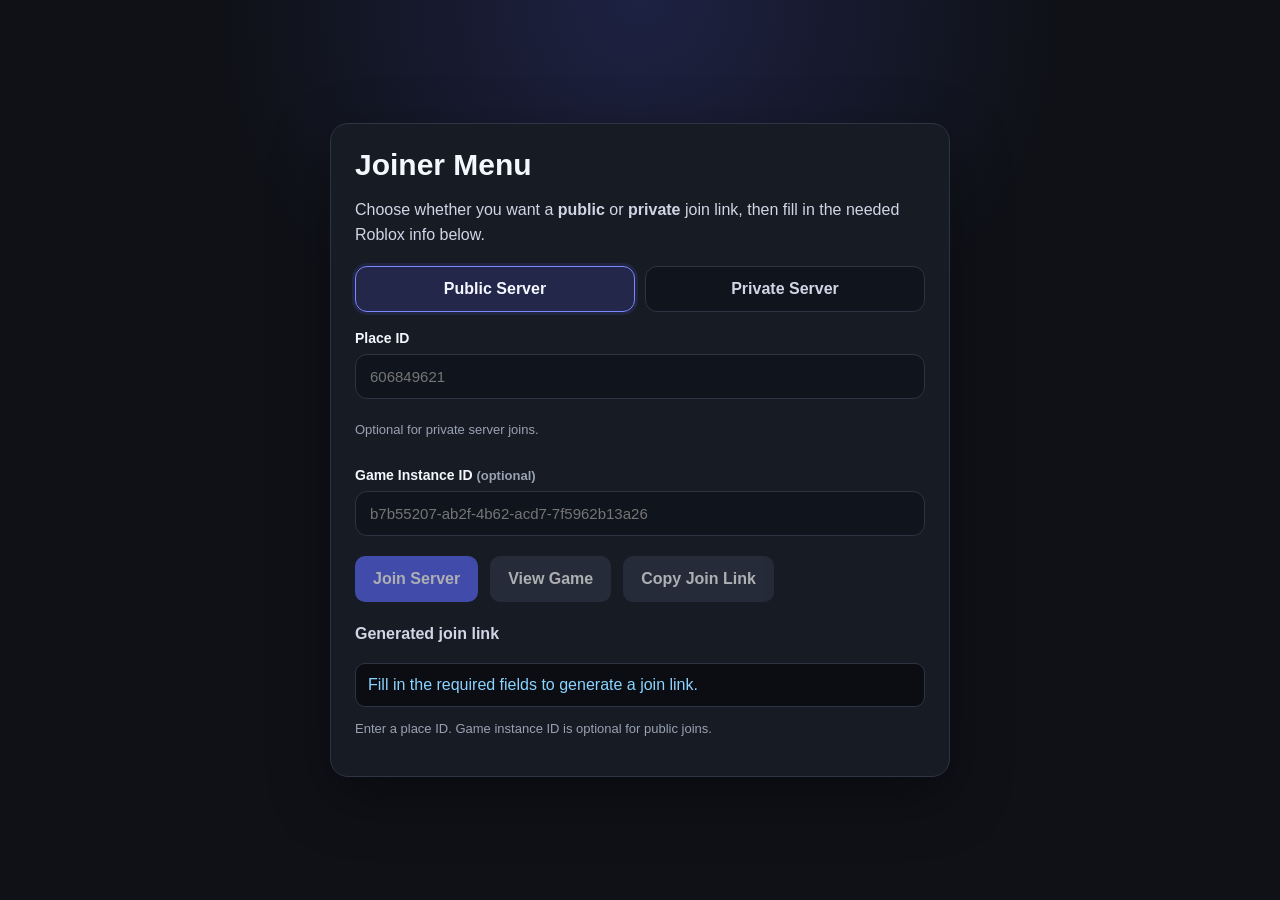
==== menu/index.html @ 6a142265 "Relax private join requirements and add view game action" ====
<!DOCTYPE html>
<html lang="en">
<head>
  <meta charset="utf-8" />
  <meta name="viewport" content="width=device-width, initial-scale=1" />
  <title>Joiner Menu</title>
  <link rel="stylesheet" href="../styles.css" />
</head>
<body data-page="menu">
  <main class="page">
    <section class="card">
      <h1>Joiner Menu</h1>
      <p>Choose whether you want a <strong>public</strong> or <strong>private</strong> join link, then fill in the needed Roblox info below.</p>

      <div class="toggle-row" role="radiogroup" aria-label="Join type">
        <label class="toggle-option">
          <input type="radio" name="joinType" value="public" checked />
          <span>Public Server</span>
        </label>
        <label class="toggle-option">
          <input type="radio" name="joinType" value="private" />
          <span>Private Server</span>
        </label>
      </div>

      <div class="stack">
        <div class="field">
          <label for="placeId">Place ID</label>
          <input id="placeId" inputmode="numeric" placeholder="606849621" />
          <p class="small">Optional for private server joins.</p>
        </div>

        <div id="public-fields">
          <div class="field">
            <label for="gameInstanceId">Game Instance ID <span class="small">(optional)</span></label>
            <input id="gameInstanceId" placeholder="b7b55207-ab2f-4b62-acd7-7f5962b13a26" />
          </div>
        </div>

        <div id="private-fields" class="hidden">
          <div class="field">
            <label for="privateCode">Private Server Share Link or Code</label>
            <input id="privateCode" placeholder="https://www.roblox.com/share?code=...&type=Server" />
          </div>
        </div>
      </div>

      <div class="buttons">
        <button class="button" id="launch-invite">Join Server</button>
        <button class="button secondary" id="view-game">View Game</button>
        <button class="button secondary" id="copy-link">Copy Join Link</button>
      </div>

      <p><strong>Generated join link</strong></p>
      <div class="code-block" id="generated-link">Fill in the required fields to generate a join link.</div>
      <p class="small status" id="status">Enter a place ID. Game instance ID is optional for public joins.</p>
    </section>
  </main>
  <script src="../app.js"></script>
</body>
</html>
---- styles.css ----
:root {
  color-scheme: dark;
  --bg: #0f1117;
  --panel: #171b24;
  --panel-2: #10141c;
  --border: #2d3444;
  --text: #f5f7ff;
  --muted: #cfd6e6;
  --subtle: #98a2b3;
  --accent: #5865f2;
  --accent-2: #7c88ff;
  --code: #8bd3ff;
  --danger: #ff7b7b;
  --ok: #78f0a6;
}

* { box-sizing: border-box; }

body {
  margin: 0;
  font-family: Arial, sans-serif;
  background:
    radial-gradient(circle at top, rgba(88, 101, 242, 0.2), transparent 38%),
    var(--bg);
  color: var(--text);
  min-height: 100vh;
}

.page {
  min-height: 100vh;
  display: flex;
  align-items: center;
  justify-content: center;
  padding: 24px;
}

.card {
  width: 100%;
  max-width: 620px;
  background: var(--panel);
  border: 1px solid var(--border);
  border-radius: 18px;
  padding: 24px;
  box-shadow: 0 20px 60px rgba(0,0,0,.35);
}

h1 {
  margin: 0 0 10px;
  font-size: 30px;
}

p {
  line-height: 1.55;
  color: var(--muted);
}

.small { font-size: 13px; color: var(--subtle); }

.buttons {
  display: flex;
  flex-wrap: wrap;
  gap: 12px;
  margin: 20px 0;
}

.button,
button.button {
  appearance: none;
  border: none;
  border-radius: 10px;
  background: var(--accent);
  color: white;
  text-decoration: none;
  font-size: 16px;
  font-weight: 700;
  padding: 14px 18px;
  cursor: pointer;
  transition: transform .12s ease, opacity .12s ease, background .12s ease;
}

.button:hover,
button.button:hover { transform: translateY(-1px); }

.button.secondary,
button.button.secondary { background: var(--border); }

.button:disabled,
button.button:disabled {
  opacity: .65;
  cursor: not-allowed;
  transform: none;
}

.stack {
  display: grid;
  gap: 14px;
  margin: 18px 0;
}

.toggle-row {
  display: grid;
  grid-template-columns: repeat(2, minmax(0, 1fr));
  gap: 10px;
  margin: 18px 0 8px;
}

.toggle-option {
  position: relative;
}

.toggle-option input {
  position: absolute;
  opacity: 0;
  pointer-events: none;
}

.toggle-option span {
  display: block;
  border: 1px solid var(--border);
  background: var(--panel-2);
  color: var(--muted);
  border-radius: 12px;
  padding: 13px 14px;
  text-align: center;
  font-weight: 700;
  cursor: pointer;
}

.toggle-option input:checked + span {
  background: rgba(88, 101, 242, .18);
  border-color: var(--accent-2);
  color: var(--text);
  box-shadow: 0 0 0 3px rgba(88, 101, 242, .14);
}

.hidden {
  display: none !important;
}

.field {
  display: grid;
  gap: 8px;
}

.field label {
  font-size: 14px;
  color: var(--text);
  font-weight: 700;
}

.field input,
.field textarea {
  width: 100%;
  border: 1px solid var(--border);
  background: var(--panel-2);
  color: var(--text);
  border-radius: 12px;
  padding: 13px 14px;
  font-size: 15px;
  outline: none;
}

.field input:focus,
.field textarea:focus {
  border-color: var(--accent-2);
  box-shadow: 0 0 0 3px rgba(88, 101, 242, .18);
}

code, .code-block {
  display: block;
  background: #0b0d12;
  border: 1px solid var(--border);
  padding: 12px;
  border-radius: 10px;
  overflow-wrap: anywhere;
  color: var(--code);
}

.status {
  margin-top: 12px;
  color: var(--subtle);
}

.status.error { color: var(--danger); }
.status.ok { color: var(--ok); }

.divider {
  height: 1px;
  background: var(--border);
  margin: 18px 0;
}

.inline-link {
  color: #b9c4ff;
  text-decoration: none;
}

.inline-link:hover { text-decoration: underline; }
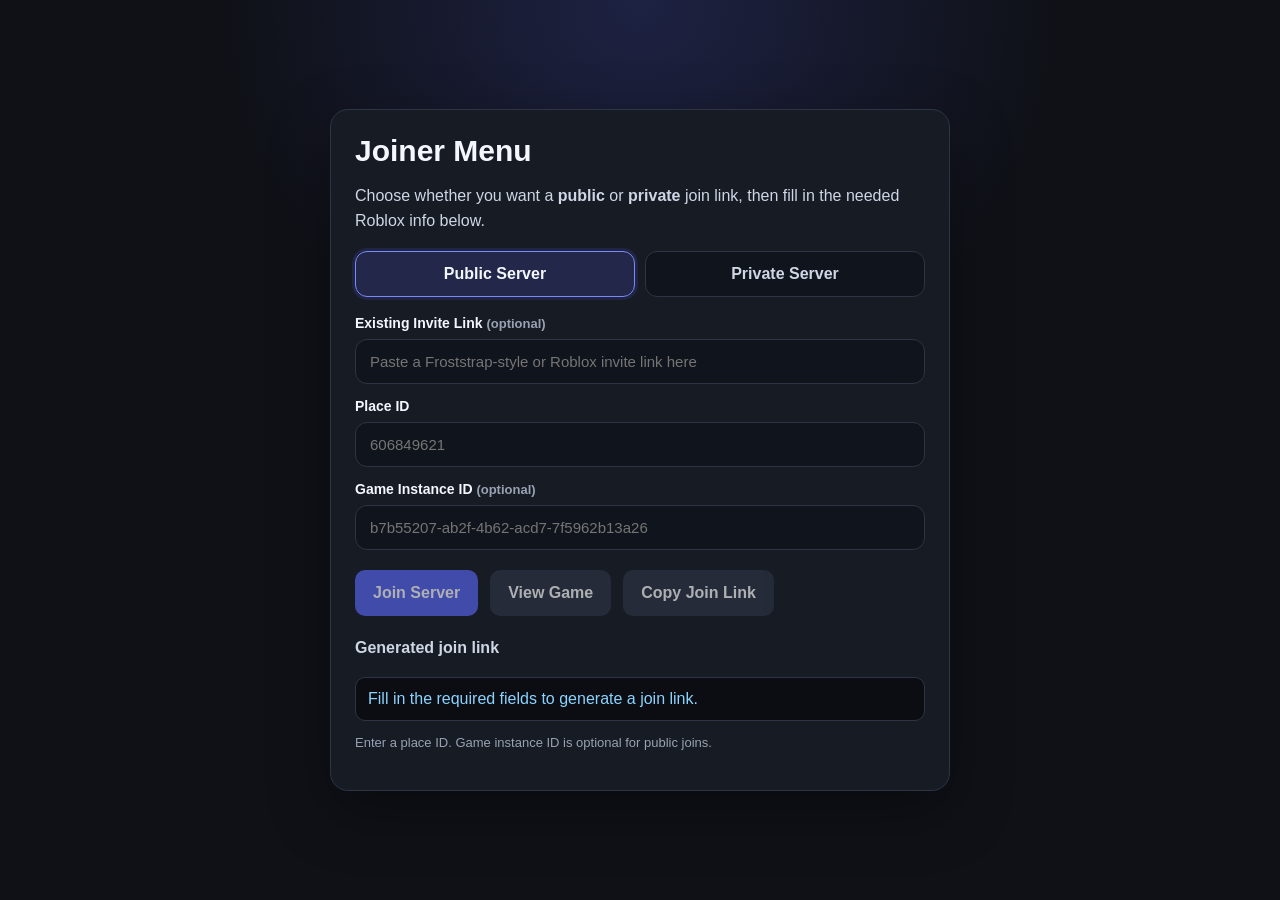
==== commit 012480aa: "Refine invite UI and accept pasted external invite links" ====
--- a/menu/index.html
+++ b/menu/index.html
@@ -25,9 +25,13 @@
 
       <div class="stack">
         <div class="field">
+          <label for="inviteLink">Existing Invite Link <span class="small">(optional)</span></label>
+          <input id="inviteLink" placeholder="Paste a Froststrap-style or Roblox invite link here" />
+        </div>
+
+        <div class="field" id="place-field">
           <label for="placeId">Place ID</label>
           <input id="placeId" inputmode="numeric" placeholder="606849621" />
-          <p class="small">Optional for private server joins.</p>
         </div>
 
         <div id="public-fields">
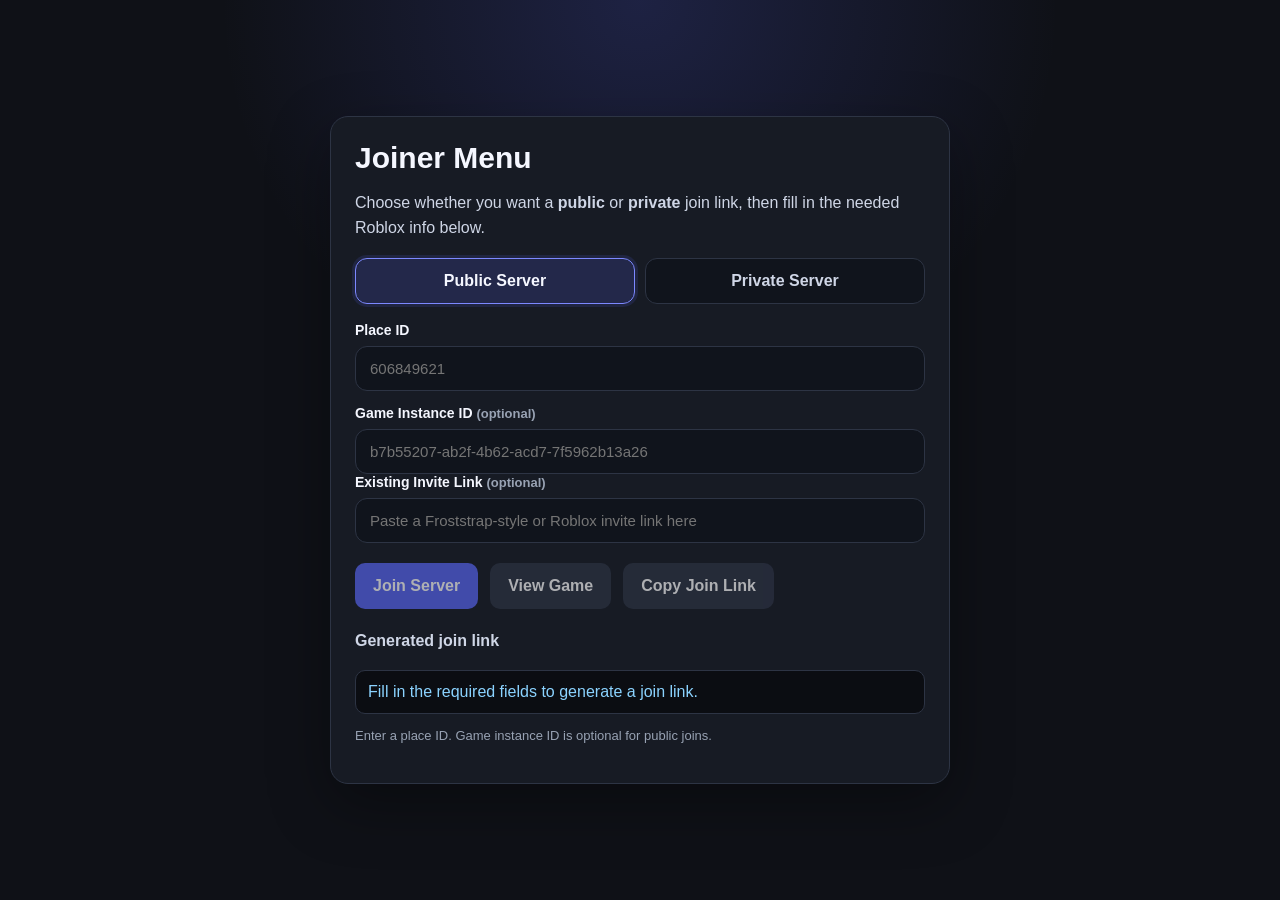
==== commit a7796ea2: "Tighten final public/private invite UX" ====
--- a/menu/index.html
+++ b/menu/index.html
@@ -24,11 +24,6 @@
       </div>
 
       <div class="stack">
-        <div class="field">
-          <label for="inviteLink">Existing Invite Link <span class="small">(optional)</span></label>
-          <input id="inviteLink" placeholder="Paste a Froststrap-style or Roblox invite link here" />
-        </div>
-
         <div class="field" id="place-field">
           <label for="placeId">Place ID</label>
           <input id="placeId" inputmode="numeric" placeholder="606849621" />
@@ -38,6 +33,10 @@
           <div class="field">
             <label for="gameInstanceId">Game Instance ID <span class="small">(optional)</span></label>
             <input id="gameInstanceId" placeholder="b7b55207-ab2f-4b62-acd7-7f5962b13a26" />
+          </div>
+          <div class="field" id="invite-link-field">
+            <label for="inviteLink">Existing Invite Link <span class="small">(optional)</span></label>
+            <input id="inviteLink" placeholder="Paste a Froststrap-style or Roblox invite link here" />
           </div>
         </div>
 
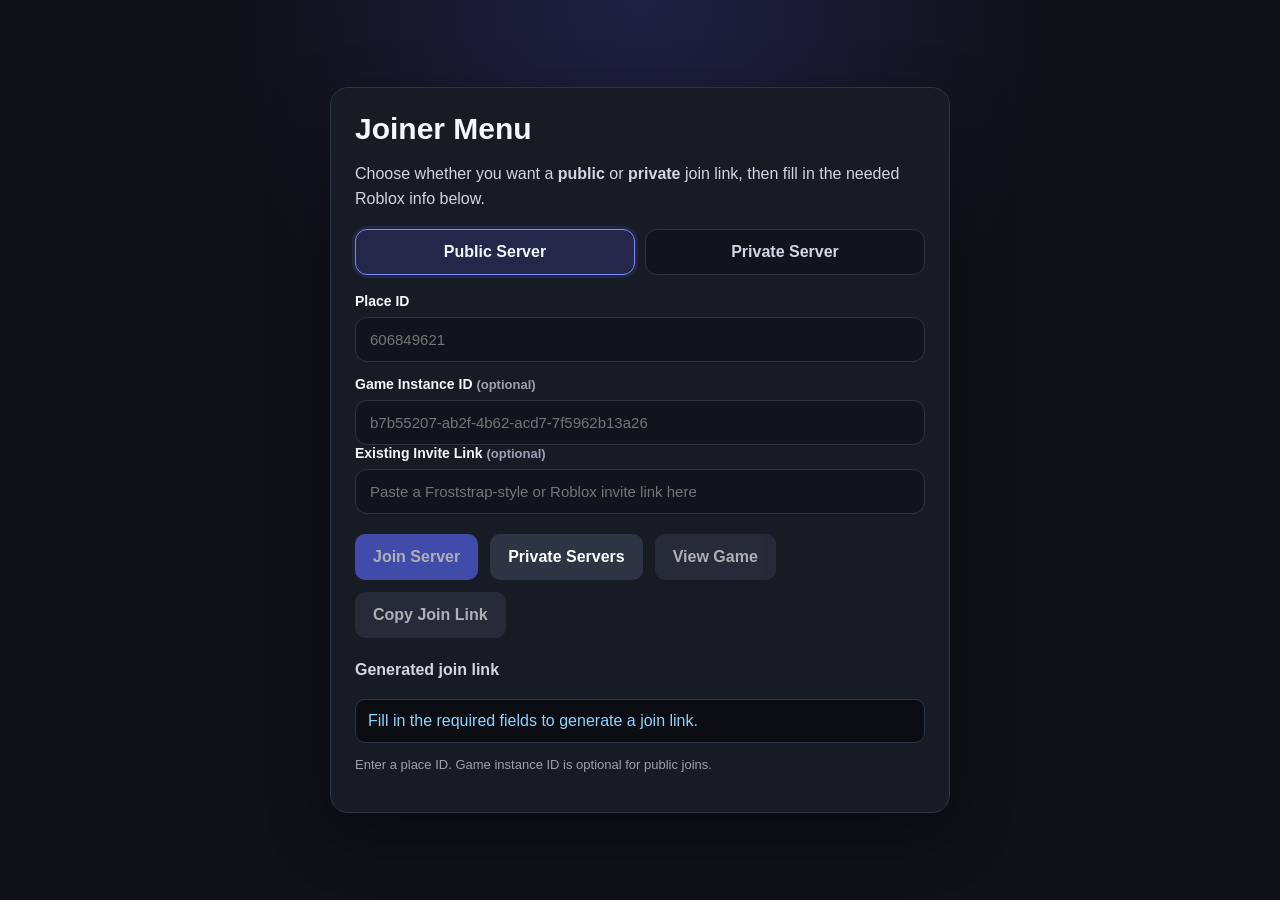
==== commit d77f0002: "Refine menu and private servers page navigation" ====
--- a/menu/index.html
+++ b/menu/index.html
@@ -45,11 +45,16 @@
             <label for="privateCode">Private Server Share Link or Code</label>
             <input id="privateCode" placeholder="https://www.roblox.com/share?code=...&type=Server" />
           </div>
+          <div class="field">
+            <label for="privateGameLink">Roblox Game Private Server Link <span class="small">(optional dedicated field)</span></label>
+            <input id="privateGameLink" placeholder="https://www.roblox.com/games/...?...privateServerLinkCode=..." />
+          </div>
         </div>
       </div>
 
       <div class="buttons">
         <button class="button" id="launch-invite">Join Server</button>
+        <a class="button secondary" href="../ps/">Private Servers</a>
         <button class="button secondary" id="view-game">View Game</button>
         <button class="button secondary" id="copy-link">Copy Join Link</button>
       </div>
@@ -59,6 +64,6 @@
       <p class="small status" id="status">Enter a place ID. Game instance ID is optional for public joins.</p>
     </section>
   </main>
-  <script src="../app.js"></script>
+  <script src="../app.v2.js"></script>
 </body>
 </html>
--- a/styles.css
+++ b/styles.css
@@ -195,4 +195,122 @@
   text-decoration: none;
 }
 
-.inline-link:hover { text-decoration: underline; }+.inline-link:hover { text-decoration: underline; }
+
+.card-wide {
+  max-width: 960px;
+}
+
+.top-actions {
+  display: flex;
+  flex-wrap: wrap;
+  gap: 12px;
+  margin-top: 18px;
+}
+
+.games-grid {
+  display: grid;
+  grid-template-columns: repeat(auto-fit, minmax(220px, 1fr));
+  gap: 16px;
+  margin-top: 24px;
+}
+
+.game-card {
+  border: 1px solid var(--border);
+  background: var(--panel-2);
+  border-radius: 16px;
+  padding: 18px;
+}
+
+.toolbar {
+  display: grid;
+  grid-template-columns: 1.6fr 1fr 1fr;
+  gap: 12px;
+  margin-top: 24px;
+}
+
+.toolbar .field {
+  margin: 0;
+}
+
+.toolbar select,
+.toolbar input {
+  width: 100%;
+  border: 1px solid var(--border);
+  background: var(--panel-2);
+  color: var(--text);
+  border-radius: 12px;
+  padding: 13px 14px;
+  font-size: 15px;
+  outline: none;
+}
+
+.toolbar select:focus,
+.toolbar input:focus {
+  border-color: var(--accent-2);
+  box-shadow: 0 0 0 3px rgba(88, 101, 242, .18);
+}
+
+.game-card h2 {
+  margin: 0 0 8px;
+  font-size: 20px;
+}
+
+.game-card p {
+  margin: 0 0 14px;
+}
+
+.game-thumb {
+  display: flex;
+  align-items: center;
+  justify-content: center;
+  width: 100%;
+  min-height: 110px;
+  border-radius: 14px;
+  margin-bottom: 14px;
+  font-size: 42px;
+  font-weight: 700;
+  color: white;
+  background: linear-gradient(135deg, rgba(88,101,242,.95), rgba(124,136,255,.75));
+  border: 1px solid rgba(255,255,255,.08);
+}
+
+.game-meta {
+  display: flex;
+  gap: 8px;
+  flex-wrap: wrap;
+  margin-bottom: 14px;
+}
+
+.pill {
+  display: inline-flex;
+  align-items: center;
+  border: 1px solid var(--border);
+  background: rgba(255,255,255,.04);
+  color: var(--muted);
+  border-radius: 999px;
+  padding: 6px 10px;
+  font-size: 12px;
+  font-weight: 700;
+}
+
+.game-actions {
+  display: flex;
+  flex-wrap: wrap;
+  gap: 10px;
+}
+
+.empty-state {
+  margin-top: 24px;
+  padding: 18px;
+  border: 1px dashed var(--border);
+  border-radius: 14px;
+  color: var(--subtle);
+  text-align: center;
+}
+
+@media (max-width: 760px) {
+  .toolbar {
+    grid-template-columns: 1fr;
+  }
+}
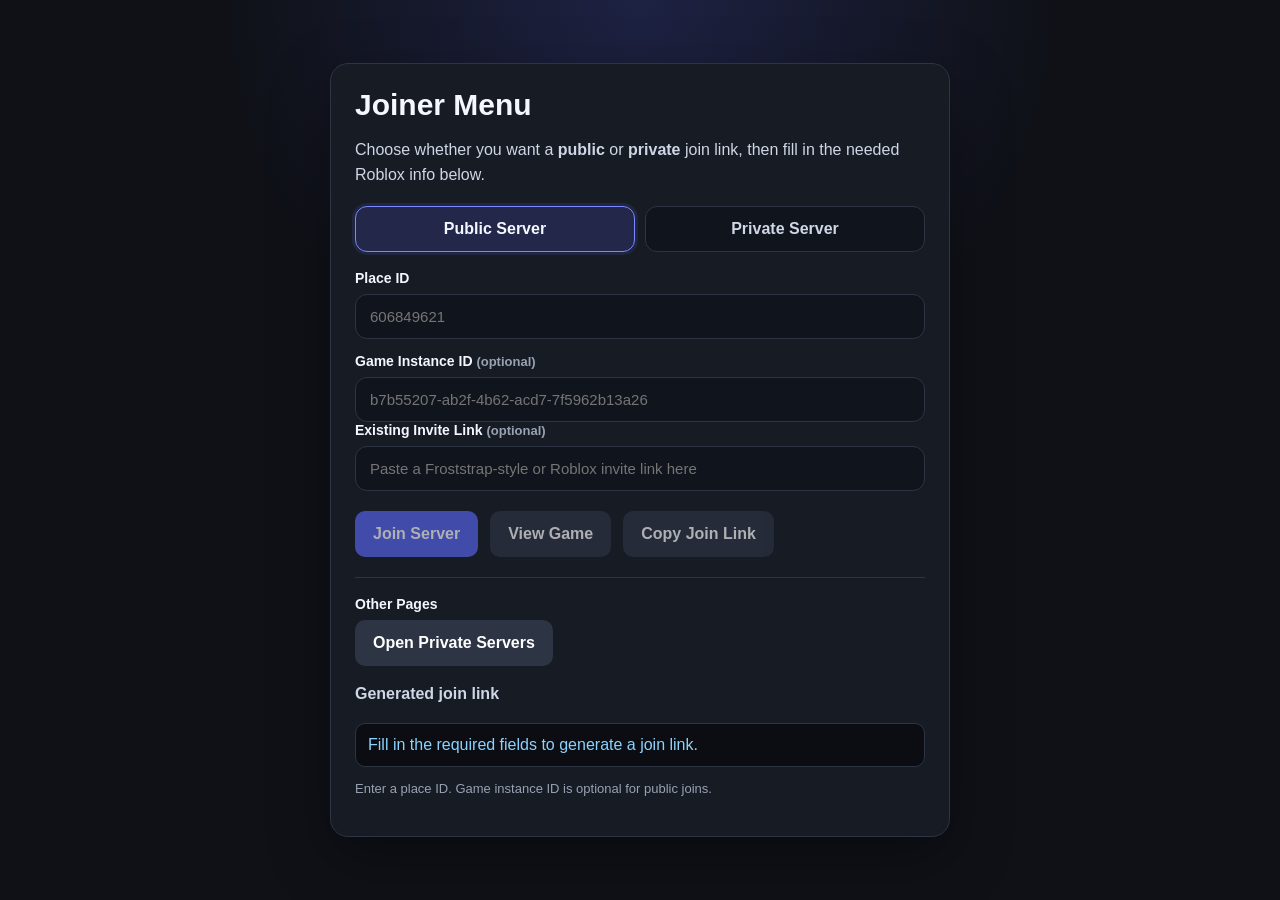
==== commit ce0d582c: "Move private servers link into its own menu section" ====
--- a/menu/index.html
+++ b/menu/index.html
@@ -54,9 +54,17 @@
 
       <div class="buttons">
         <button class="button" id="launch-invite">Join Server</button>
-        <a class="button secondary" href="../ps/">Private Servers</a>
         <button class="button secondary" id="view-game">View Game</button>
         <button class="button secondary" id="copy-link">Copy Join Link</button>
+      </div>
+
+      <div class="divider"></div>
+
+      <div class="field">
+        <label>Other Pages</label>
+        <div class="buttons" style="margin: 0;">
+          <a class="button secondary" href="../ps/">Open Private Servers</a>
+        </div>
       </div>
 
       <p><strong>Generated join link</strong></p>
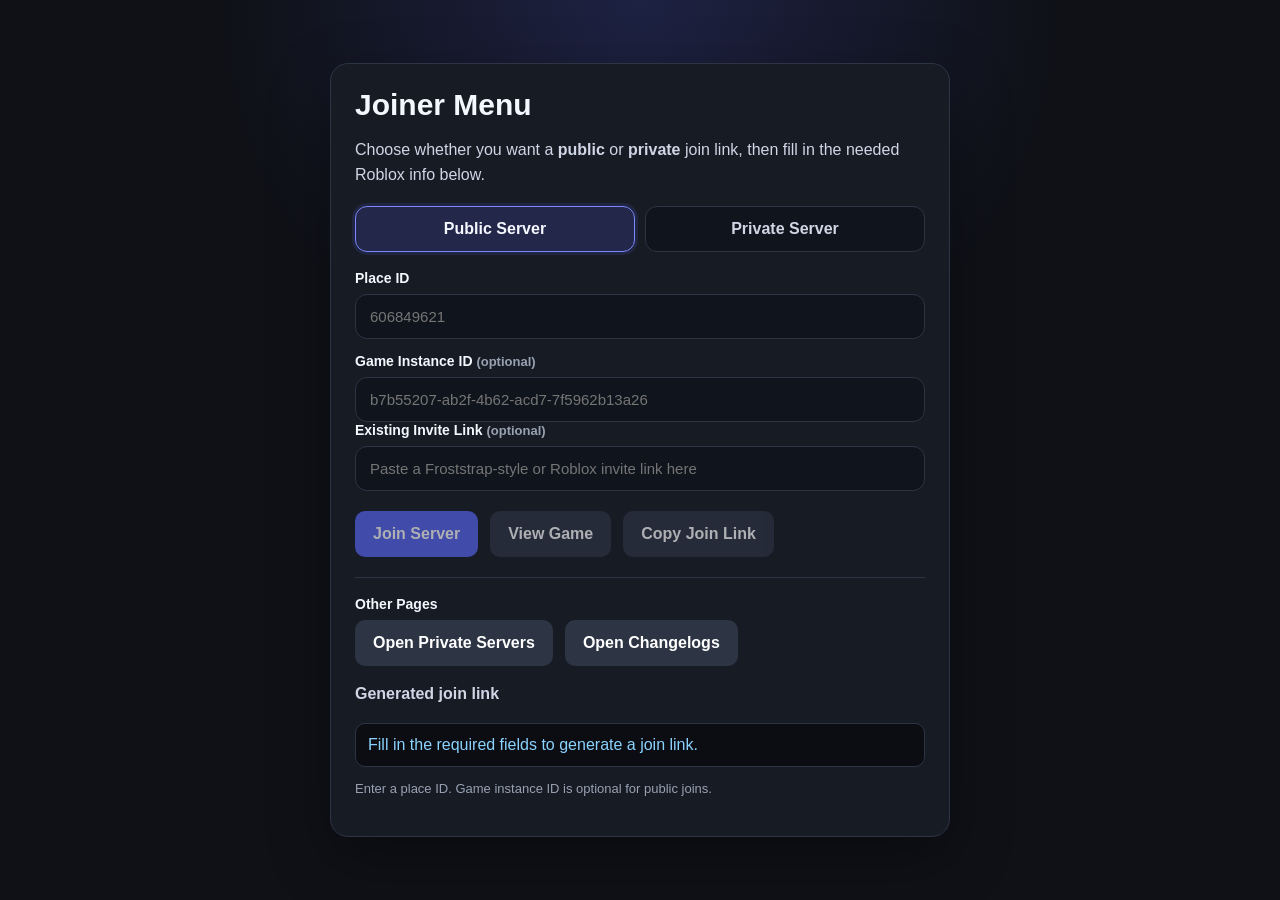
==== commit eff96123: "Add global community posts and changelogs" ====
--- a/menu/index.html
+++ b/menu/index.html
@@ -64,6 +64,7 @@
         <label>Other Pages</label>
         <div class="buttons" style="margin: 0;">
           <a class="button secondary" href="../ps/">Open Private Servers</a>
+          <a class="button secondary" href="../changelogs/">Open Changelogs</a>
         </div>
       </div>
 
--- a/styles.css
+++ b/styles.css
@@ -234,7 +234,8 @@
 }
 
 .toolbar select,
-.toolbar input {
+.toolbar input,
+.field select {
   width: 100%;
   border: 1px solid var(--border);
   background: var(--panel-2);
@@ -246,9 +247,101 @@
 }
 
 .toolbar select:focus,
-.toolbar input:focus {
+.toolbar input:focus,
+.field select:focus {
   border-color: var(--accent-2);
   box-shadow: 0 0 0 3px rgba(88, 101, 242, .18);
+}
+
+.community-panel {
+  margin-top: 24px;
+  padding: 20px;
+  border: 1px solid var(--border);
+  border-radius: 16px;
+  background: rgba(255,255,255,.03);
+}
+
+.community-panel h2 {
+  margin: 0 0 10px;
+  font-size: 22px;
+}
+
+.admin-tools {
+  margin-top: 12px;
+}
+
+.changelog-entry {
+  border: 1px solid var(--border);
+  background: var(--panel-2);
+  border-radius: 16px;
+  padding: 18px;
+}
+
+.changelog-entry h2 {
+  margin: 0 0 6px;
+  font-size: 20px;
+}
+
+.changelog-entry ul {
+  margin: 12px 0 0 18px;
+  color: var(--muted);
+}
+
+.verify-panel {
+  margin-top: 18px;
+  margin-bottom: 18px;
+  padding: 16px;
+  border: 1px solid var(--border);
+  border-radius: 14px;
+  background: rgba(88, 101, 242, .08);
+}
+
+.verify-header {
+  display: flex;
+  gap: 16px;
+  justify-content: space-between;
+  align-items: flex-start;
+}
+
+.verify-header h3 {
+  margin: 0 0 8px;
+  font-size: 18px;
+}
+
+.verify-copy {
+  margin: 0;
+}
+
+.verify-copy:empty {
+  display: none;
+}
+
+.verify-actions {
+  display: flex;
+  gap: 10px;
+  flex-wrap: wrap;
+}
+
+.verified-user {
+  display: flex;
+  align-items: center;
+  gap: 12px;
+  margin-top: 16px;
+  padding-top: 16px;
+  border-top: 1px solid rgba(255,255,255,.08);
+}
+
+.verified-avatar {
+  width: 56px;
+  height: 56px;
+  border-radius: 999px;
+  border: 1px solid var(--border);
+  background: var(--panel-2);
+  object-fit: cover;
+}
+
+.compact-stack {
+  margin-top: 18px;
 }
 
 .game-card h2 {
@@ -313,4 +406,8 @@
   .toolbar {
     grid-template-columns: 1fr;
   }
+
+  .verify-header {
+    flex-direction: column;
+  }
 }
